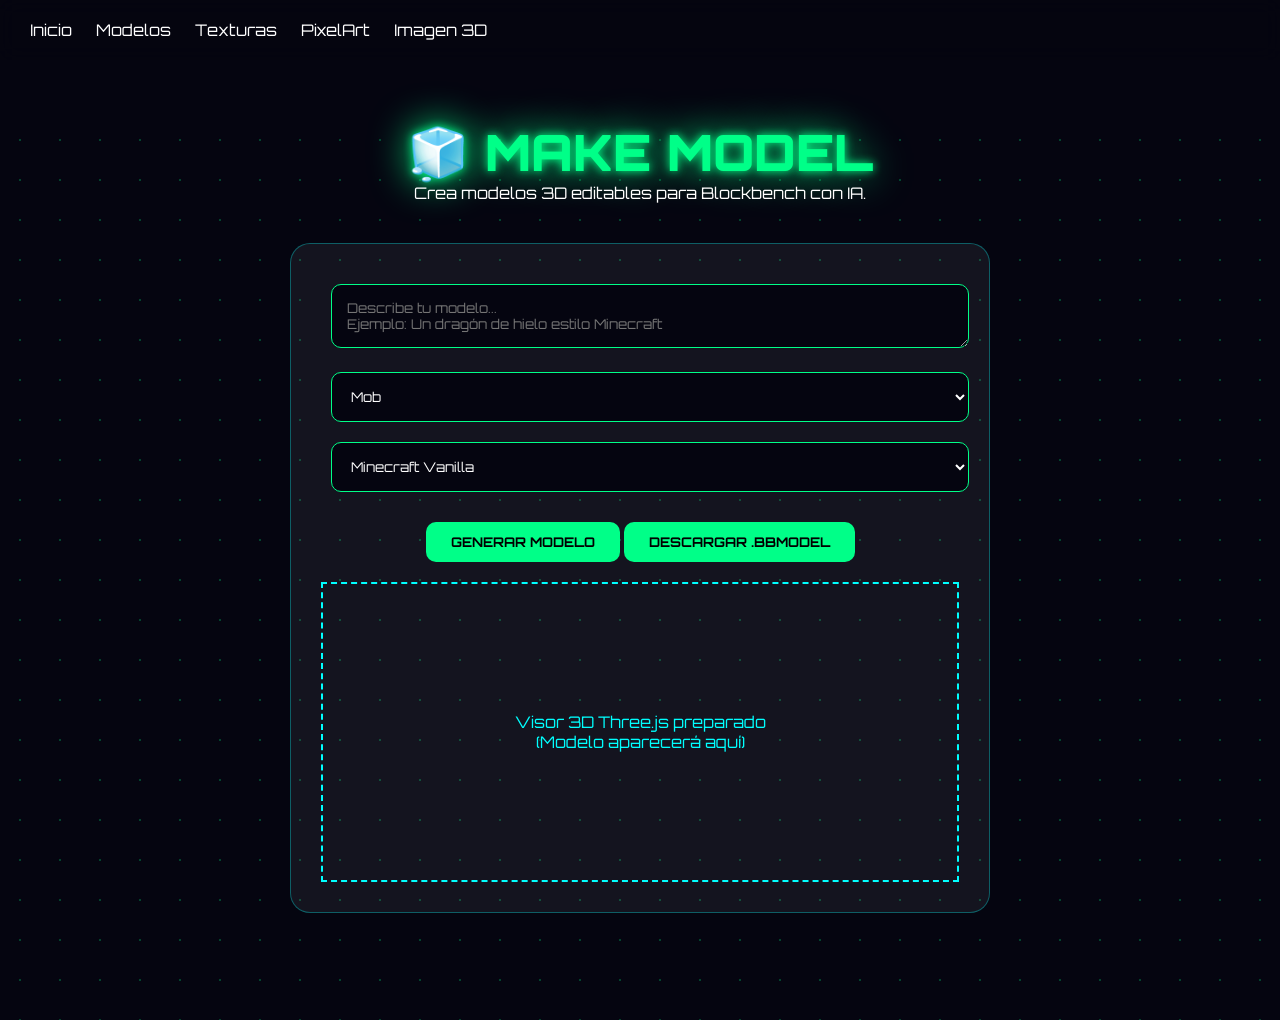
==== make-model.html @ a0cfac63 "Create make-model.html" ====
<!DOCTYPE html>
<html>
<head>
<title>MAKE MODEL | FUSION ENTERTAINMENT IA</title>
<link rel="stylesheet" href="style.css">
</head>

<body>

<nav>
<a href="index.html">Inicio</a>
<a href="make-model.html">Modelos</a>
<a href="make-texture.html">Texturas</a>
<a href="make-pixelart.html">PixelArt</a>
<a href="image-to-model.html">Imagen 3D</a>
</nav>


<section class="tool">

<h1 class="logo">🧊 MAKE MODEL</h1>

<p>
Crea modelos 3D editables para Blockbench con IA.
</p>


<div class="panel">

<textarea placeholder="Describe tu modelo...
Ejemplo: Un dragón de hielo estilo Minecraft"></textarea>


<select>
<option>Mob</option>
<option>Item</option>
<option>Bloque</option>
<option>Armadura</option>
</select>


<select>
<option>Minecraft Vanilla</option>
<option>Fantasy</option>
<option>Low Poly</option>
<option>Sci-Fi</option>
</select>


<button onclick="generate('model')">
GENERAR MODELO
</button>


<div id="loading" class="loading">
</div>


<button onclick="downloadFake()">
DESCARGAR .BBMODEL
</button>


<div class="viewer">

Visor 3D Three.js preparado

<br>
(Modelo aparecerá aquí)

</div>


</div>

</section>


<script src="script.js"></script>

</body>
</html>
---- style.css ----
@import url('https://fonts.googleapis.com/css2?family=Orbitron:wght@400;700;900&display=swap');

*{
    margin:0;
    padding:0;
    box-sizing:border-box;
    font-family:'Orbitron', sans-serif;
}

body{
    background:#050510;
    color:white;
    min-height:100vh;
    overflow-x:hidden;
}

body::before{
    content:"";
    position:fixed;
    width:100%;
    height:100%;
    background:
    radial-gradient(circle,#00ff8840 1px,transparent 1px);
    background-size:40px 40px;
    animation:particles 20s linear infinite;
    z-index:-1;
}

@keyframes particles{
    from{
        background-position:0 0;
    }
    to{
        background-position:500px 500px;
    }
}


header{
    text-align:center;
    padding:80px 20px;
}

.logo{
    font-size:50px;
    font-weight:900;
    color:#00ff88;
    text-shadow:
    0 0 10px #00ff88,
    0 0 40px #00ff88;
}

.subtitle{
    margin-top:20px;
    color:#7df9ff;
    font-size:20px;
}


.container{
    width:90%;
    max-width:1200px;
    margin:auto;
}


.cards{
    display:grid;
    grid-template-columns:repeat(auto-fit,minmax(260px,1fr));
    gap:25px;
}


.card{
    background:
    rgba(255,255,255,0.08);
    backdrop-filter:blur(15px);
    border:1px solid #00ff8840;
    border-radius:20px;
    padding:30px;
    transition:.4s;
}


.card:hover{
    transform:translateY(-10px);
    border-color:#8b00ff;
    box-shadow:
    0 0 30px #8b00ff;
}


.card h2{
    color:#00ff88;
    margin-bottom:15px;
}


.card p{
    color:#ddd;
    line-height:1.5;
}


button{
    margin-top:20px;
    padding:12px 25px;
    border:none;
    border-radius:10px;
    cursor:pointer;
    background:#00ff88;
    color:black;
    font-weight:bold;
    transition:.3s;
}


button:hover{
    background:#8b00ff;
    color:white;
    box-shadow:0 0 20px #8b00ff;
}


nav{
    position:fixed;
    top:0;
    width:100%;
    padding:20px;
    background:#050510cc;
    backdrop-filter:blur(10px);
    z-index:10;
}


nav a{
    color:white;
    text-decoration:none;
    margin:10px;
}


.tool{
    margin-top:120px;
    text-align:center;
}


.panel{
    background:#ffffff10;
    padding:30px;
    border-radius:20px;
    max-width:700px;
    margin:40px auto;
    border:1px solid #00ffff50;
}


input,select,textarea{
    width:100%;
    padding:15px;
    margin:10px;
    background:#050510;
    border:1px solid #00ff88;
    color:white;
    border-radius:10px;
}


.loading{
    display:none;
    color:#00ffff;
    margin-top:20px;
}


.social{
    text-align:center;
    padding:80px 20px;
}


.social a{
    display:inline-block;
    margin:10px;
    padding:15px 25px;
    background:#111122;
    border-radius:15px;
    color:white;
    text-decoration:none;
}


.viewer{
    height:300px;
    border:2px dashed #00ffff;
    display:flex;
    justify-content:center;
    align-items:center;
    margin-top:20px;
    color:#00ffff;
}


@media(max-width:600px){

.logo{
    font-size:30px;
}

.subtitle{
    font-size:15px;
}

}
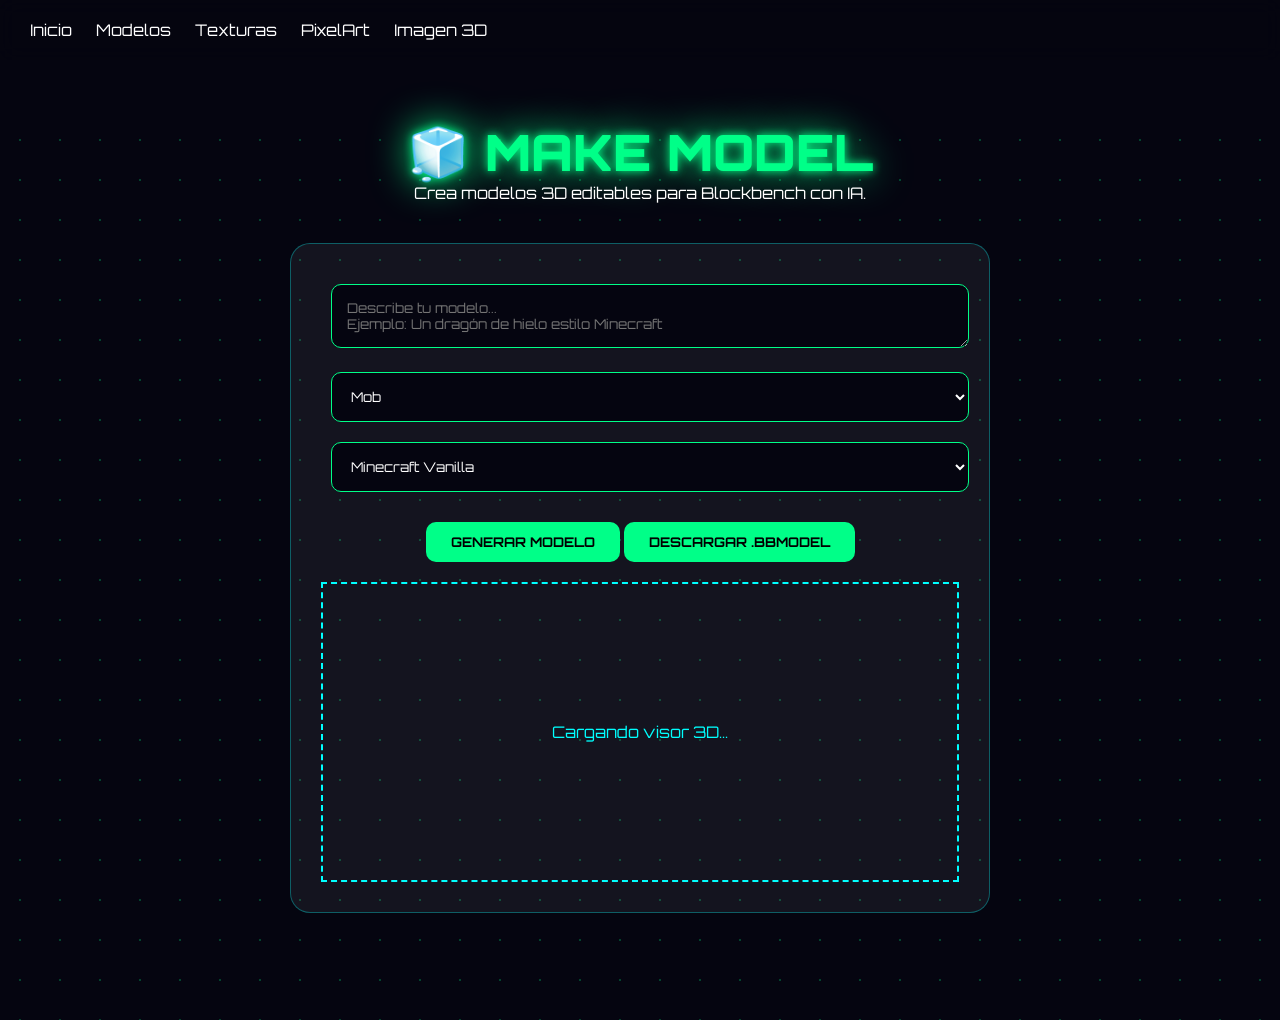
==== commit 7160b8bc: "Update make-model.html" ====
--- a/make-model.html
+++ b/make-model.html
@@ -61,12 +61,9 @@
 </button>
 
 
-<div class="viewer">
+<div class="viewer" id="viewer3d">
 
-Visor 3D Three.js preparado
-
-<br>
-(Modelo aparecerá aquí)
+Cargando visor 3D...
 
 </div>
 
